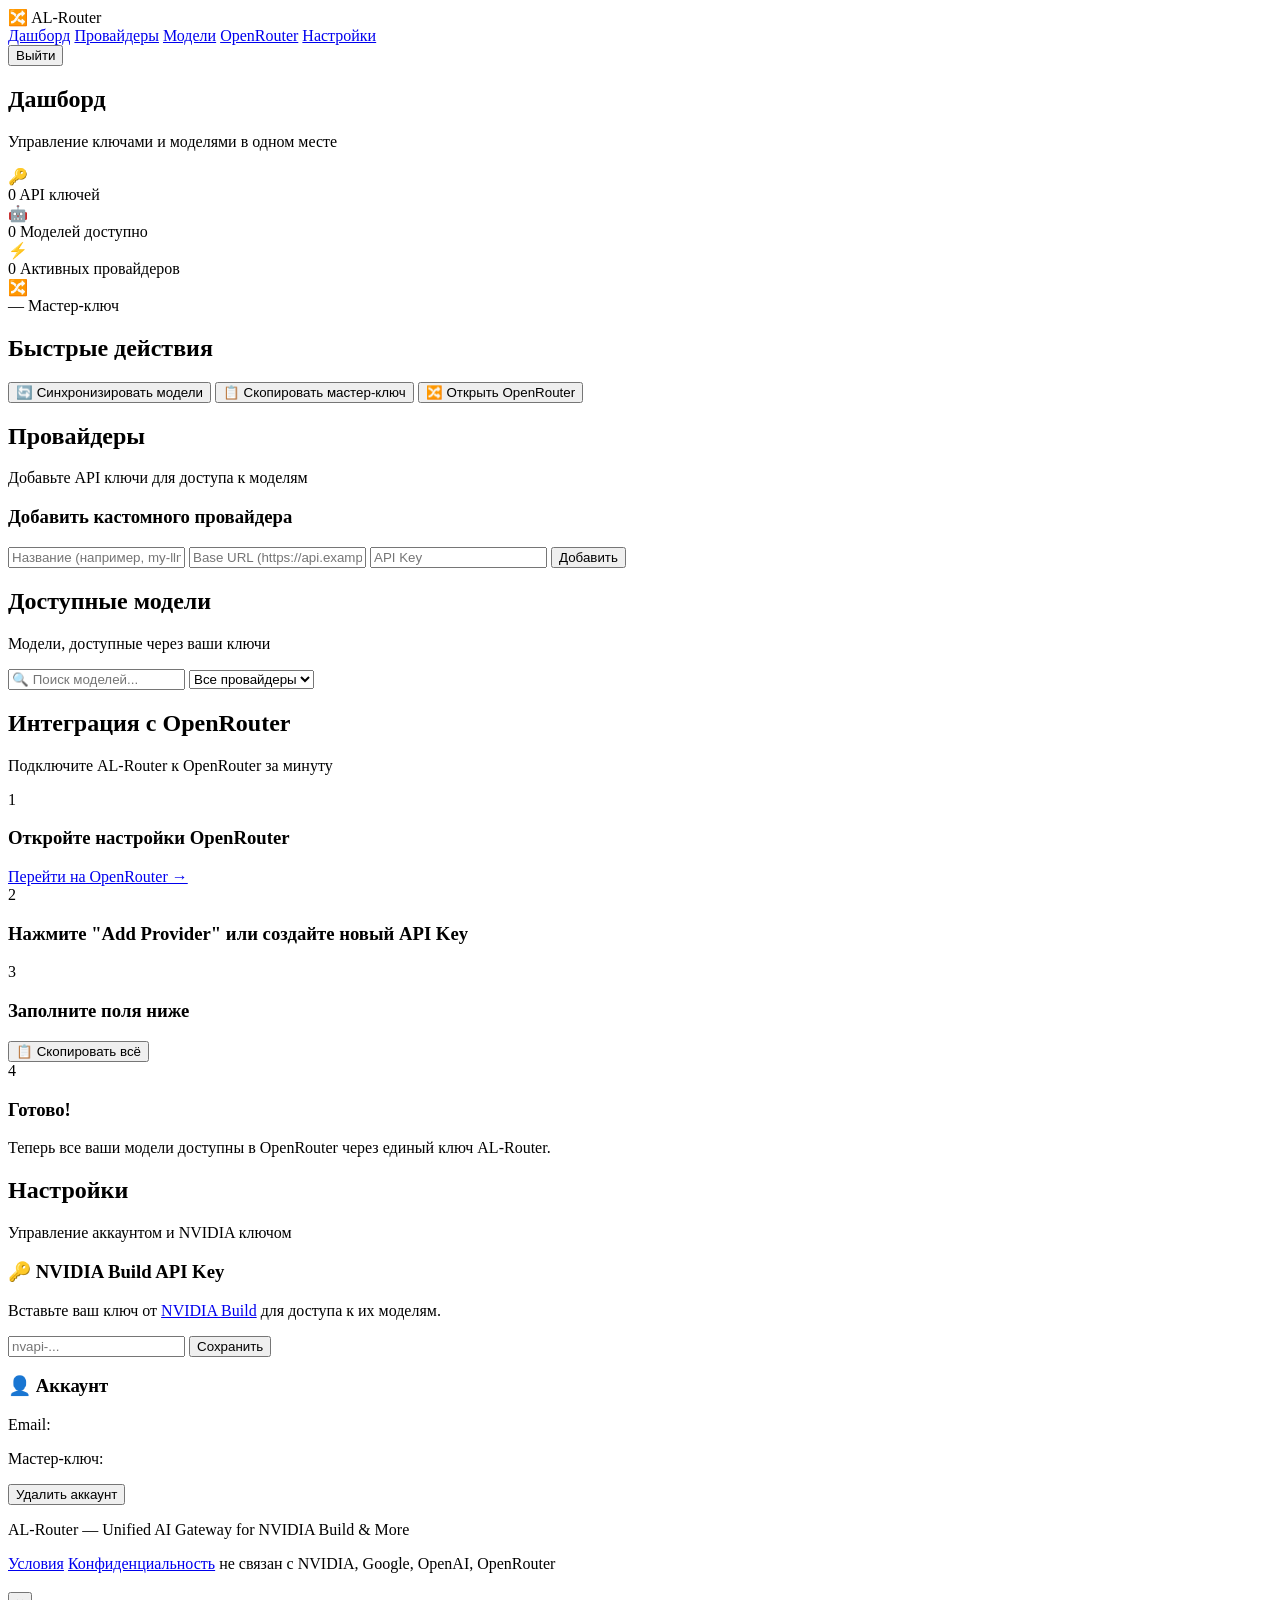
==== web/templates/index.html @ 2339f5b7 "harden: rate limits, body limits, security headers, signup toggle, legal pages; fix /api/me 404" ====
<!DOCTYPE html>
<html lang="ru">
<head>
    <meta charset="UTF-8">
    <meta name="viewport" content="width=device-width, initial-scale=1.0">
    <title>AL-Router — Unified AI Gateway</title>
    <link rel="stylesheet" href="/static/style.css">
    <link rel="icon" href="data:image/svg+xml,<svg xmlns='http://www.w3.org/2000/svg' viewBox='0 0 100 100'><text y='.9em' font-size='90'>🔀</text></svg>">
</head>
<body>
    <div id="app">
        <header class="header">
            <div class="container">
                <div class="logo">
                    <span class="logo-icon">🔀</span>
                    <span class="logo-text">AL-Router</span>
                </div>
                <nav class="nav" id="nav">
                    <a href="#dashboard" class="nav-link active" data-tab="dashboard">Дашборд</a>
                    <a href="#providers" class="nav-link" data-tab="providers">Провайдеры</a>
                    <a href="#models" class="nav-link" data-tab="models">Модели</a>
                    <a href="#openrouter" class="nav-link" data-tab="openrouter">OpenRouter</a>
                    <a href="#settings" class="nav-link" data-tab="settings">Настройки</a>
                </nav>
                <div class="header-actions">
                    <span class="user-email" id="userEmail"></span>
                    <button class="btn btn-ghost" id="logoutBtn">Выйти</button>
                </div>
            </div>
        </header>

        <main class="main">
            <div class="container">
                <section id="tab-dashboard" class="tab-content active">
                    <div class="page-header">
                        <h1>Дашборд</h1>
                        <p class="subtitle">Управление ключами и моделями в одном месте</p>
                    </div>
                    <div class="stats-grid">
                        <div class="stat-card">
                            <span class="stat-icon">🔑</span>
                            <div class="stat-info">
                                <span class="stat-value" id="statKeys">0</span>
                                <span class="stat-label">API ключей</span>
                            </div>
                        </div>
                        <div class="stat-card">
                            <span class="stat-icon">🤖</span>
                            <div class="stat-info">
                                <span class="stat-value" id="statModels">0</span>
                                <span class="stat-label">Моделей доступно</span>
                            </div>
                        </div>
                        <div class="stat-card">
                            <span class="stat-icon">⚡</span>
                            <div class="stat-info">
                                <span class="stat-value" id="statProviders">0</span>
                                <span class="stat-label">Активных провайдеров</span>
                            </div>
                        </div>
                        <div class="stat-card">
                            <span class="stat-icon">🔀</span>
                            <div class="stat-info">
                                <span class="stat-value" id="statMasterKey">—</span>
                                <span class="stat-label">Мастер-ключ</span>
                            </div>
                        </div>
                    </div>
                    <div class="quick-actions">
                        <h2>Быстрые действия</h2>
                        <div class="action-buttons">
                            <button class="btn btn-primary" id="syncModelsBtn">🔄 Синхронизировать модели</button>
                            <button class="btn btn-secondary" id="copyMasterKeyBtn">📋 Скопировать мастер-ключ</button>
                            <button class="btn btn-secondary" id="openOpenRouterBtn">🔀 Открыть OpenRouter</button>
                        </div>
                    </div>
                </section>

                <section id="tab-providers" class="tab-content">
                    <div class="page-header">
                        <h1>Провайдеры</h1>
                        <p class="subtitle">Добавьте API ключи для доступа к моделям</p>
                    </div>
                    <div class="providers-grid" id="providersGrid"></div>
                    <div class="add-provider-form" id="addProviderForm">
                        <h3>Добавить кастомного провайдера</h3>
                        <div class="form-row">
                            <input type="text" id="customProviderName" placeholder="Название (например, my-llm)">
                            <input type="text" id="customProviderBase" placeholder="Base URL (https://api.example.com/v1)">
                            <input type="text" id="customProviderKey" placeholder="API Key">
                            <button class="btn btn-primary" id="addCustomProviderBtn">Добавить</button>
                        </div>
                    </div>
                </section>

                <section id="tab-models" class="tab-content">
                    <div class="page-header">
                        <h1>Доступные модели</h1>
                        <p class="subtitle">Модели, доступные через ваши ключи</p>
                    </div>
                    <div class="models-toolbar">
                        <input type="text" id="modelSearch" placeholder="🔍 Поиск моделей..." class="search-input">
                        <select id="modelProviderFilter" class="filter-select">
                            <option value="">Все провайдеры</option>
                        </select>
                    </div>
                    <div class="models-grid" id="modelsGrid"></div>
                </section>

                <section id="tab-openrouter" class="tab-content">
                    <div class="page-header">
                        <h1>Интеграция с OpenRouter</h1>
                        <p class="subtitle">Подключите AL-Router к OpenRouter за минуту</p>
                    </div>
                    <div class="openrouter-guide">
                        <div class="guide-step">
                            <span class="step-number">1</span>
                            <div class="step-content">
                                <h3>Откройте настройки OpenRouter</h3>
                                <a href="https://openrouter.ai/settings/keys" target="_blank" class="btn btn-link">Перейти на OpenRouter →</a>
                            </div>
                        </div>
                        <div class="guide-step">
                            <span class="step-number">2</span>
                            <div class="step-content">
                                <h3>Нажмите "Add Provider" или создайте новый API Key</h3>
                            </div>
                        </div>
                        <div class="guide-step">
                            <span class="step-number">3</span>
                            <div class="step-content">
                                <h3>Заполните поля ниже</h3>
                                <div class="config-fields" id="openrouterFields"></div>
                                <button class="btn btn-primary" id="copyAllConfigBtn">📋 Скопировать всё</button>
                            </div>
                        </div>
                        <div class="guide-step">
                            <span class="step-number">4</span>
                            <div class="step-content">
                                <h3>Готово!</h3>
                                <p>Теперь все ваши модели доступны в OpenRouter через единый ключ AL-Router.</p>
                            </div>
                        </div>
                    </div>
                </section>

                <section id="tab-settings" class="tab-content">
                    <div class="page-header">
                        <h1>Настройки</h1>
                        <p class="subtitle">Управление аккаунтом и NVIDIA ключом</p>
                    </div>
                    <div class="settings-grid">
                        <div class="settings-card">
                            <h3>🔑 NVIDIA Build API Key</h3>
                            <p>Вставьте ваш ключ от <a href="https://build.nvidia.com" target="_blank">NVIDIA Build</a> для доступа к их моделям.</p>
                            <div class="form-group">
                                <input type="password" id="nvidiaKeyInput" placeholder="nvapi-..." class="form-input">
                                <button class="btn btn-primary" id="saveNvidiaKeyBtn">Сохранить</button>
                            </div>
                            <p class="hint" id="nvidiaKeyStatus"></p>
                        </div>
                        <div class="settings-card">
                            <h3>👤 Аккаунт</h3>
                            <p>Email: <span id="settingsEmail"></span></p>
                            <p>Мастер-ключ: <code id="settingsMasterKey"></code></p>
                            <button class="btn btn-danger" id="deleteAccountBtn">Удалить аккаунт</button>
                        </div>
                    </div>
                </section>
            </div>
        </main>

        <footer class="footer">
            <div class="container">
                <p>AL-Router — Unified AI Gateway for NVIDIA Build &amp; More</p>
                <p class="footer-links">
                    <a href="/terms">Условия</a>
                    <a href="/privacy">Конфиденциальность</a>
                    <span>не связан с NVIDIA, Google, OpenAI, OpenRouter</span>
                </p>
            </div>
        </footer>
    </div>

    <div class="modal" id="modal">
        <div class="modal-content">
            <div class="modal-header">
                <h3 id="modalTitle"></h3>
                <button class="modal-close" id="modalClose">&times;</button>
            </div>
            <div class="modal-body" id="modalBody"></div>
            <div class="modal-footer" id="modalFooter"></div>
        </div>
    </div>

    <script src="/static/app.js"></script>
</body>
</html>
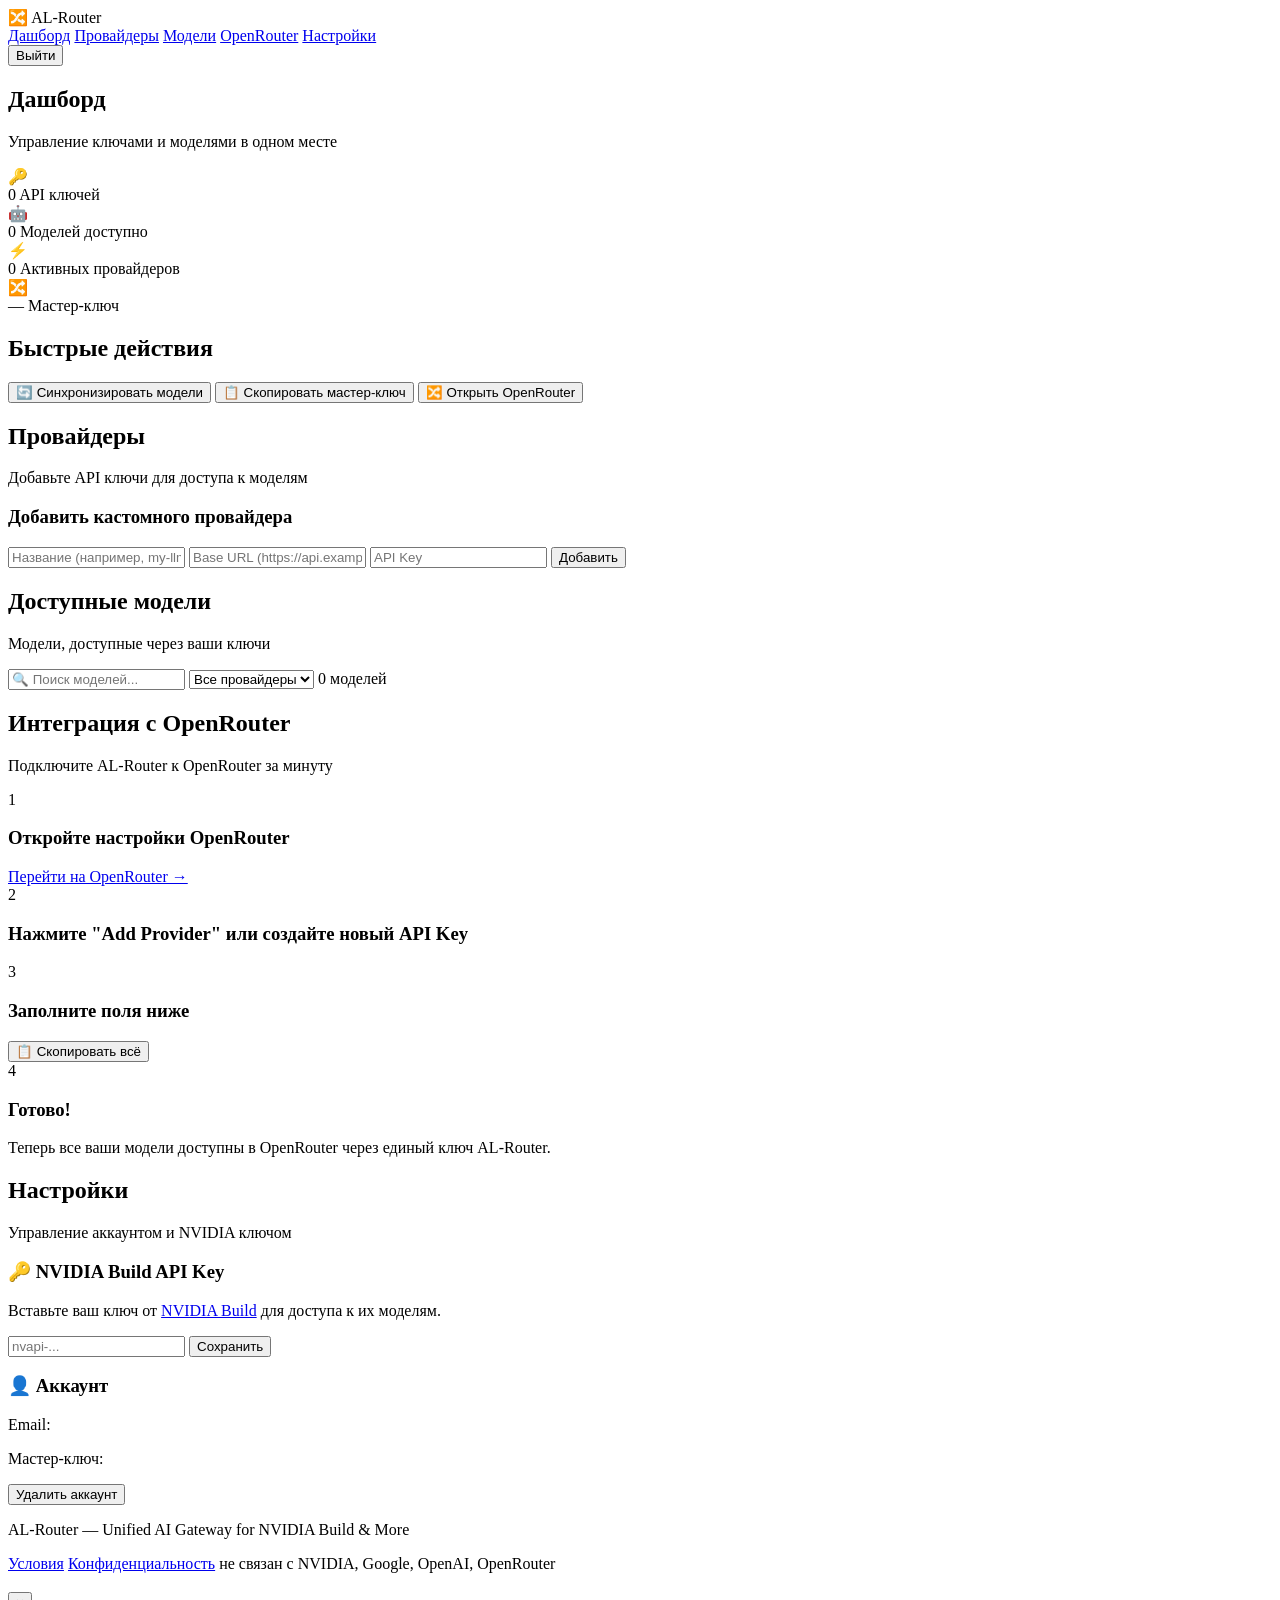
==== commit 7e863513: "ux: show model count in toolbar" ====
--- a/web/templates/index.html
+++ b/web/templates/index.html
@@ -103,6 +103,7 @@
                         <select id="modelProviderFilter" class="filter-select">
                             <option value="">Все провайдеры</option>
                         </select>
+                        <span id="modelCount" class="model-count">0 моделей</span>
                     </div>
                     <div class="models-grid" id="modelsGrid"></div>
                 </section>
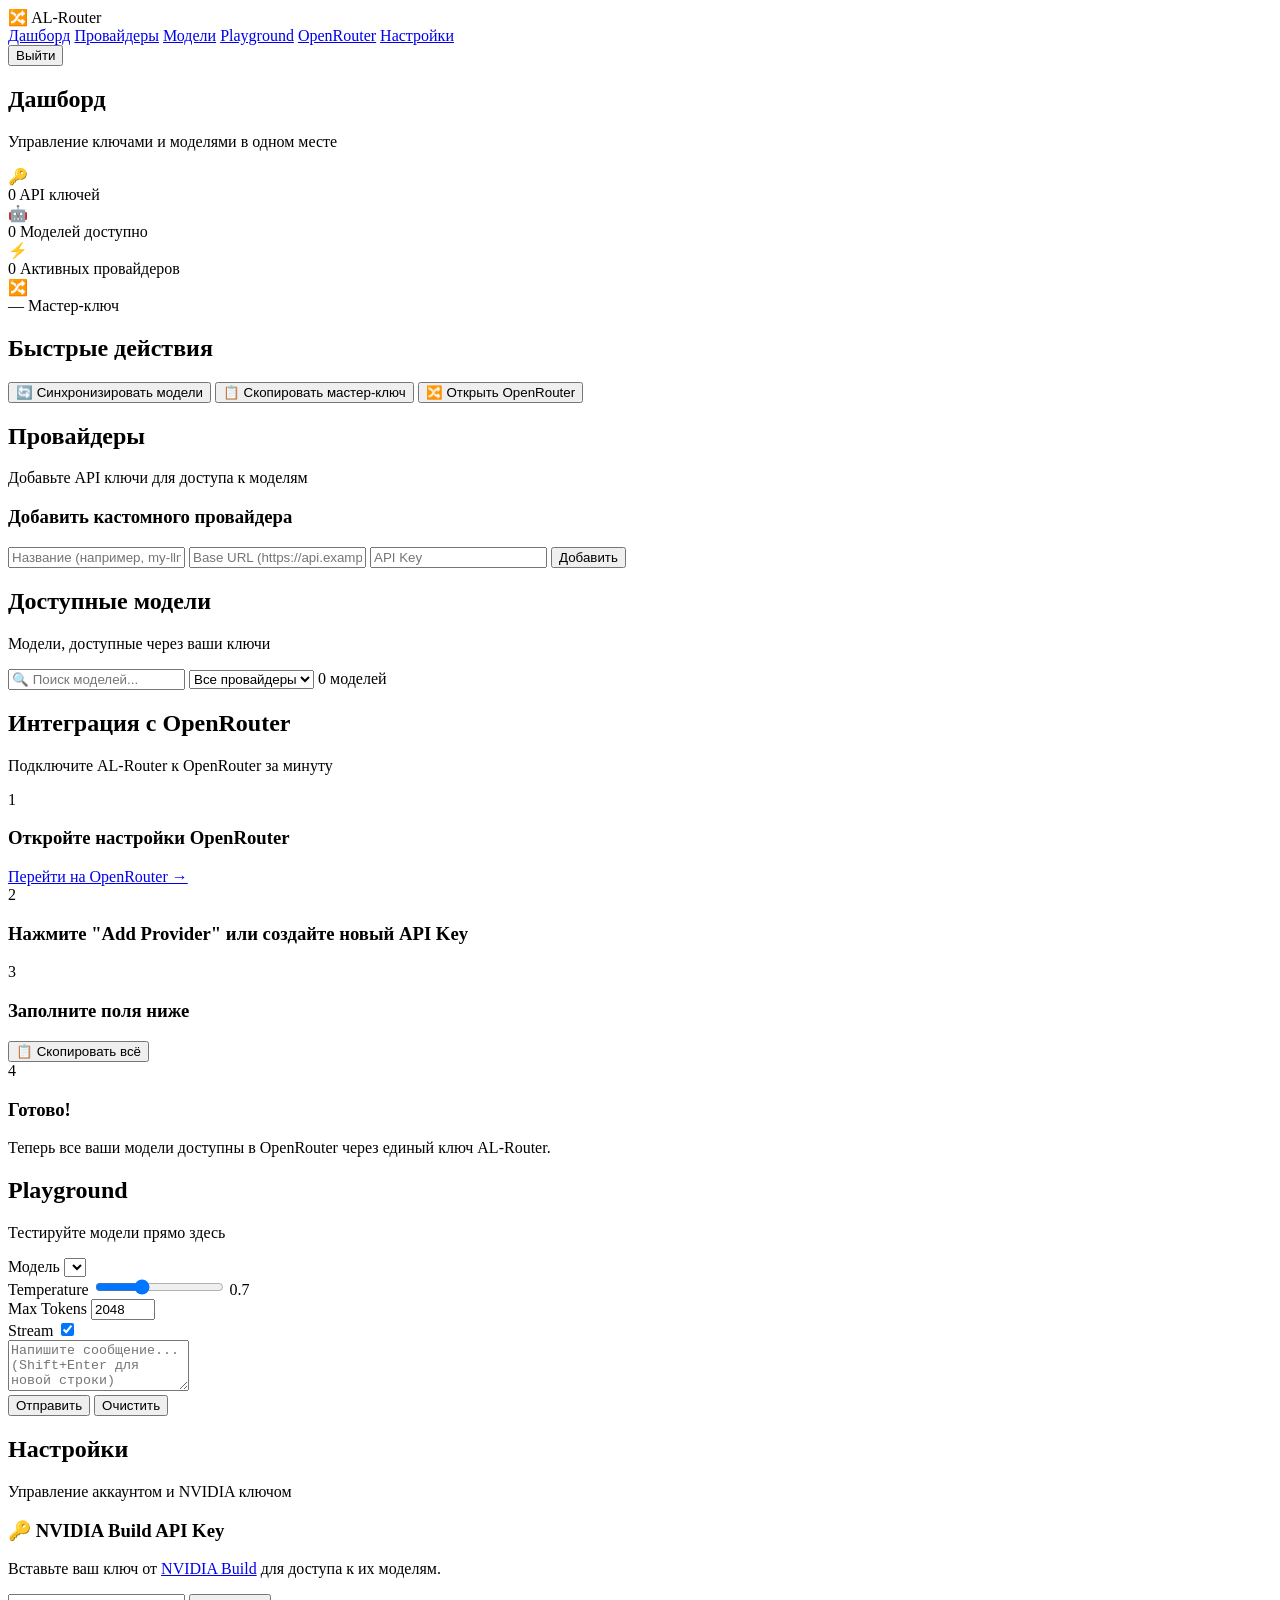
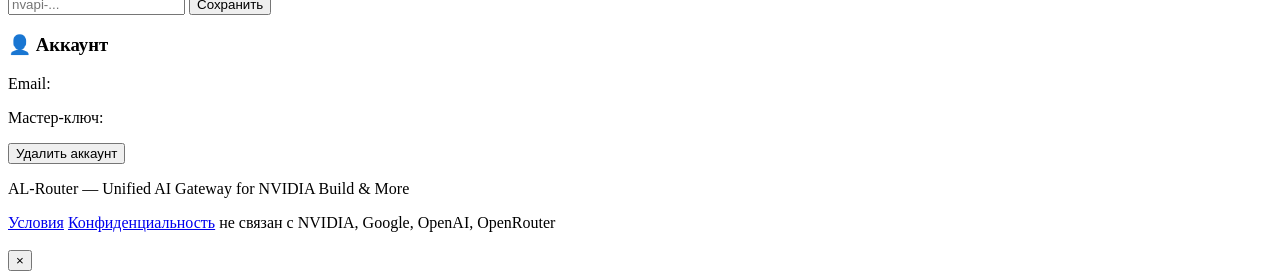
==== commit 10b2096b: "feat: add Playground tab for testing models" ====
--- a/web/templates/index.html
+++ b/web/templates/index.html
@@ -19,6 +19,7 @@
                     <a href="#dashboard" class="nav-link active" data-tab="dashboard">Дашборд</a>
                     <a href="#providers" class="nav-link" data-tab="providers">Провайдеры</a>
                     <a href="#models" class="nav-link" data-tab="models">Модели</a>
+                    <a href="#playground" class="nav-link" data-tab="playground">Playground</a>
                     <a href="#openrouter" class="nav-link" data-tab="openrouter">OpenRouter</a>
                     <a href="#settings" class="nav-link" data-tab="settings">Настройки</a>
                 </nav>
@@ -145,6 +146,48 @@
                     </div>
                 </section>
 
+                <section id="tab-playground" class="tab-content">
+                    <div class="page-header">
+                        <h1>Playground</h1>
+                        <p class="subtitle">Тестируйте модели прямо здесь</p>
+                    </div>
+                    <div class="playground">
+                        <div class="playground-sidebar">
+                            <div class="playground-model-select">
+                                <label>Модель</label>
+                                <select id="playgroundModel" class="form-input"></select>
+                            </div>
+                            <div class="playground-params">
+                                <label>Temperature</label>
+                                <input type="range" id="playgroundTemp" min="0" max="2" step="0.1" value="0.7" class="form-range">
+                                <span id="playgroundTempVal">0.7</span>
+                            </div>
+                            <div class="playground-params">
+                                <label>Max Tokens</label>
+                                <input type="number" id="playgroundMaxTokens" min="1" max="8192" value="2048" class="form-input">
+                            </div>
+                            <div class="playground-params">
+                                <label>Stream</label>
+                                <label class="toggle">
+                                    <input type="checkbox" id="playgroundStream" checked>
+                                    <span class="toggle-slider"></span>
+                                </label>
+                            </div>
+                        </div>
+                        <div class="playground-main">
+                            <div class="playground-chat" id="playgroundChat"></div>
+                            <div class="playground-input-area">
+                                <textarea id="playgroundInput" placeholder="Напишите сообщение... (Shift+Enter для новой строки)" rows="3"></textarea>
+                                <div class="playground-input-actions">
+                                    <span id="playgroundStatus" class="playground-status"></span>
+                                    <button class="btn btn-primary" id="playgroundSend">Отправить</button>
+                                    <button class="btn btn-secondary" id="playgroundClear">Очистить</button>
+                                </div>
+                            </div>
+                        </div>
+                    </div>
+                </section>
+
                 <section id="tab-settings" class="tab-content">
                     <div class="page-header">
                         <h1>Настройки</h1>
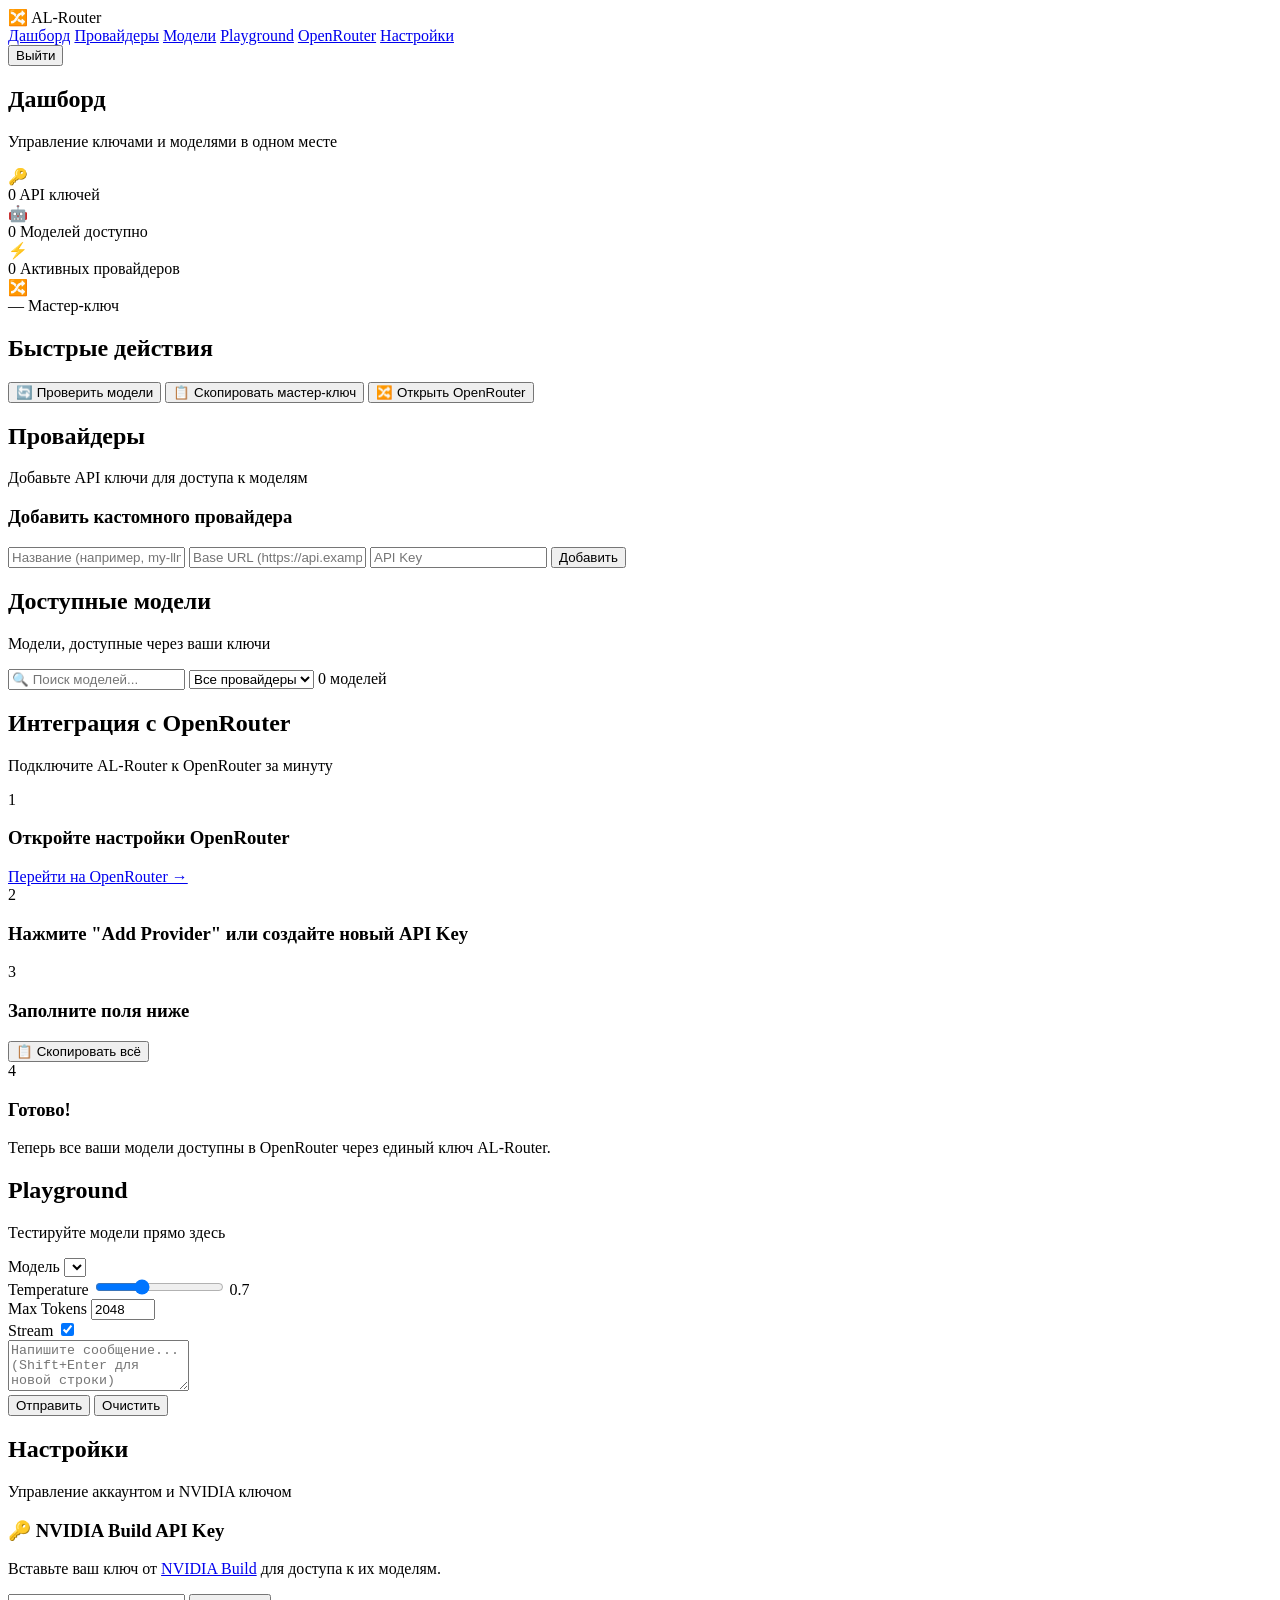
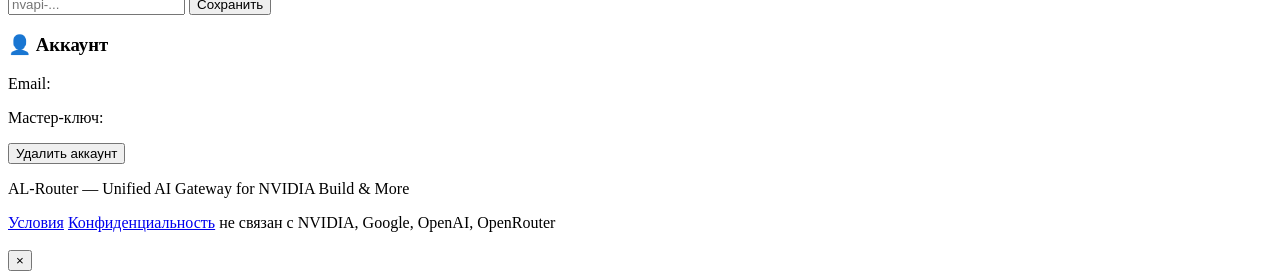
==== commit 97be60a9: "feat: verify NVIDIA models with a tiny probe and drop unsupported ones on sync" ====
--- a/web/templates/index.html
+++ b/web/templates/index.html
@@ -70,7 +70,7 @@
                     <div class="quick-actions">
                         <h2>Быстрые действия</h2>
                         <div class="action-buttons">
-                            <button class="btn btn-primary" id="syncModelsBtn">🔄 Синхронизировать модели</button>
+                            <button class="btn btn-primary" id="syncModelsBtn">🔄 Проверить модели</button>
                             <button class="btn btn-secondary" id="copyMasterKeyBtn">📋 Скопировать мастер-ключ</button>
                             <button class="btn btn-secondary" id="openOpenRouterBtn">🔀 Открыть OpenRouter</button>
                         </div>
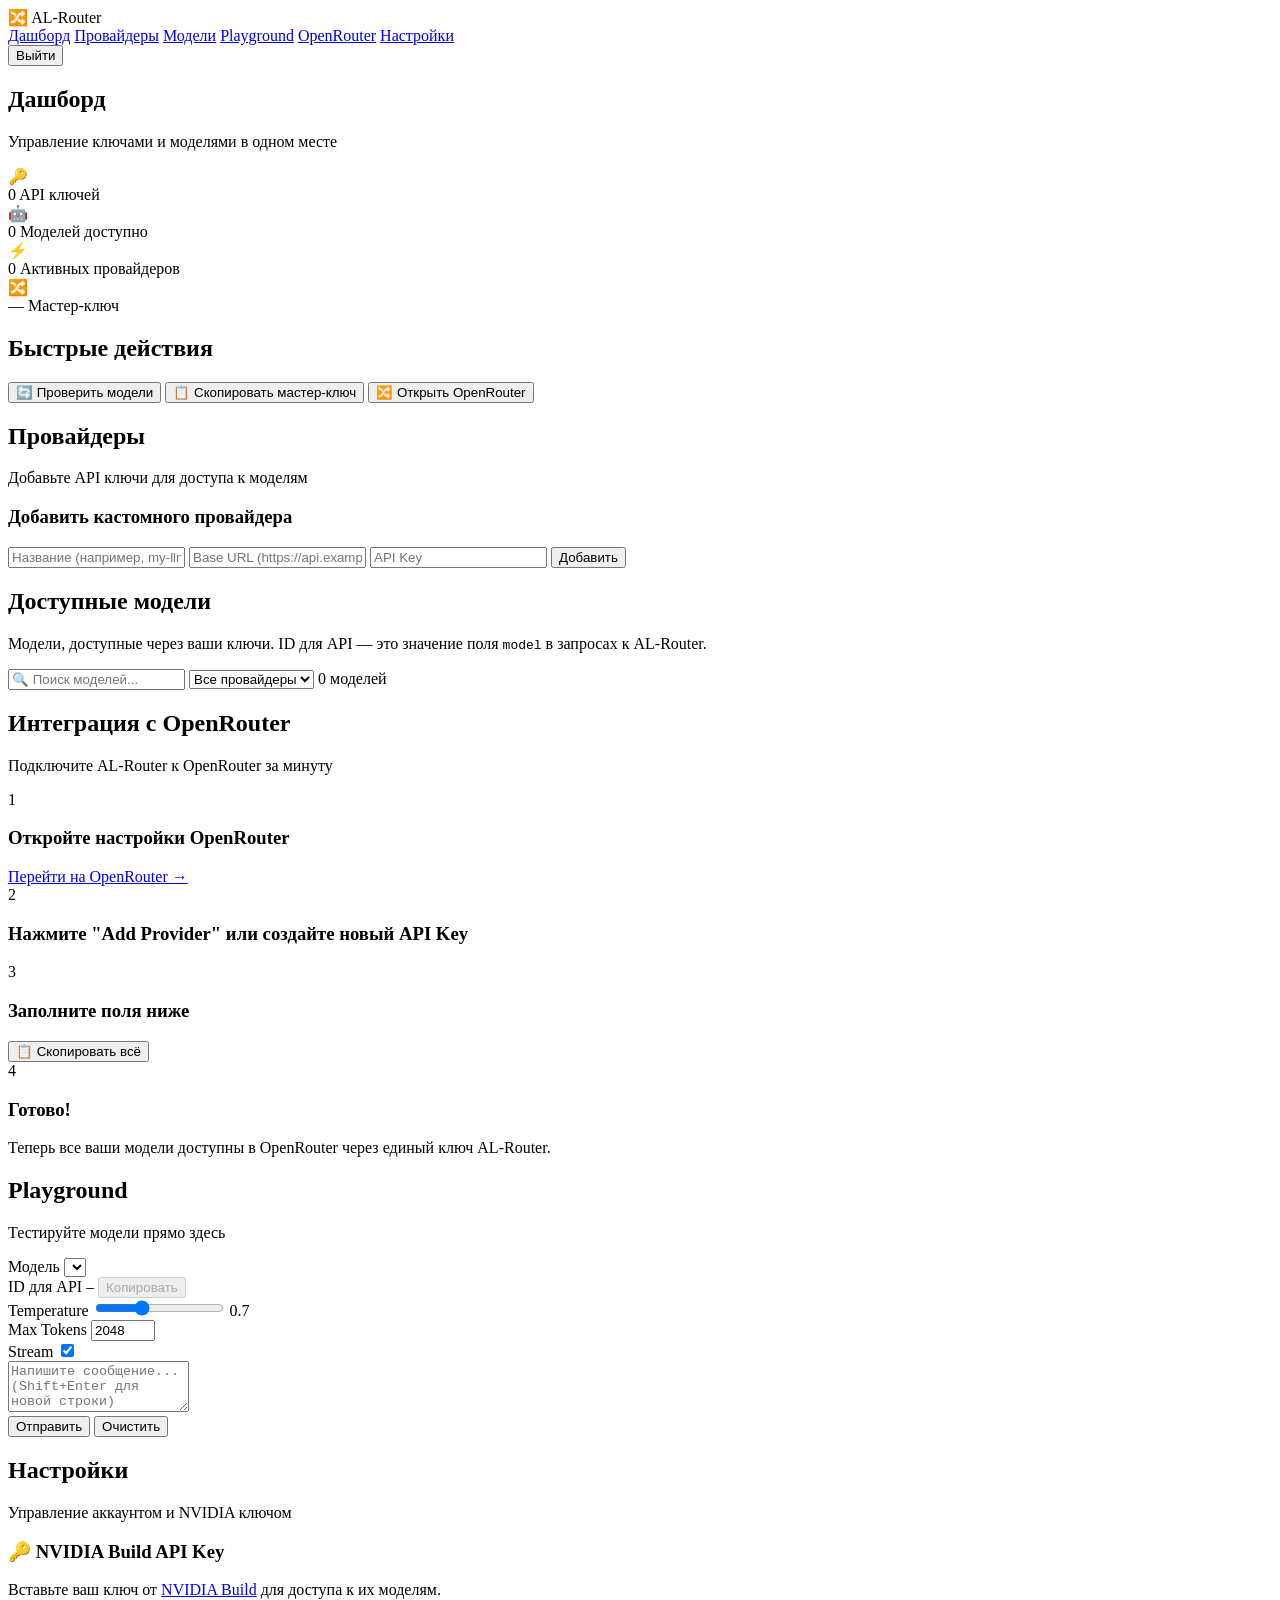
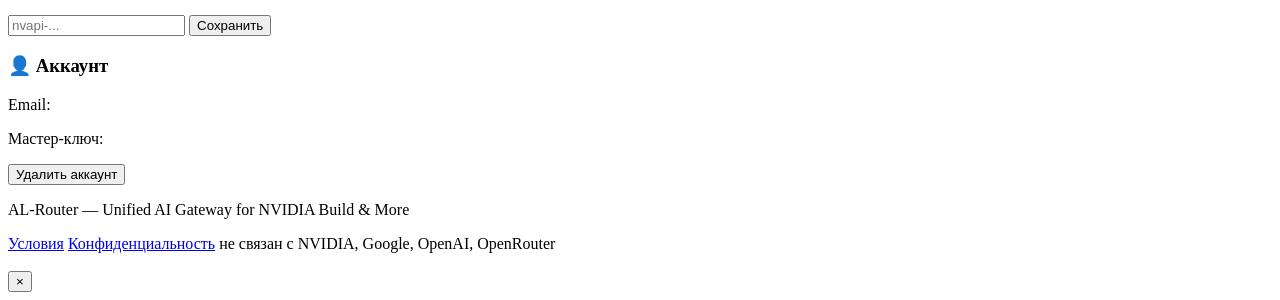
==== commit c72a70f5: "ux: show full model ID for API calls with copy buttons (models + playground)" ====
--- a/web/templates/index.html
+++ b/web/templates/index.html
@@ -97,7 +97,7 @@
                 <section id="tab-models" class="tab-content">
                     <div class="page-header">
                         <h1>Доступные модели</h1>
-                        <p class="subtitle">Модели, доступные через ваши ключи</p>
+                        <p class="subtitle">Модели, доступные через ваши ключи. ID для API — это значение поля <code>model</code> в запросах к AL-Router.</p>
                     </div>
                     <div class="models-toolbar">
                         <input type="text" id="modelSearch" placeholder="🔍 Поиск моделей..." class="search-input">
@@ -156,6 +156,11 @@
                             <div class="playground-model-select">
                                 <label>Модель</label>
                                 <select id="playgroundModel" class="form-input"></select>
+                                <div class="playground-model-id">
+                                    <span>ID для API</span>
+                                    <code id="playgroundModelId">—</code>
+                                    <button class="btn btn-secondary btn-copy-id" id="playgroundCopyModelId" disabled>Копировать</button>
+                                </div>
                             </div>
                             <div class="playground-params">
                                 <label>Temperature</label>
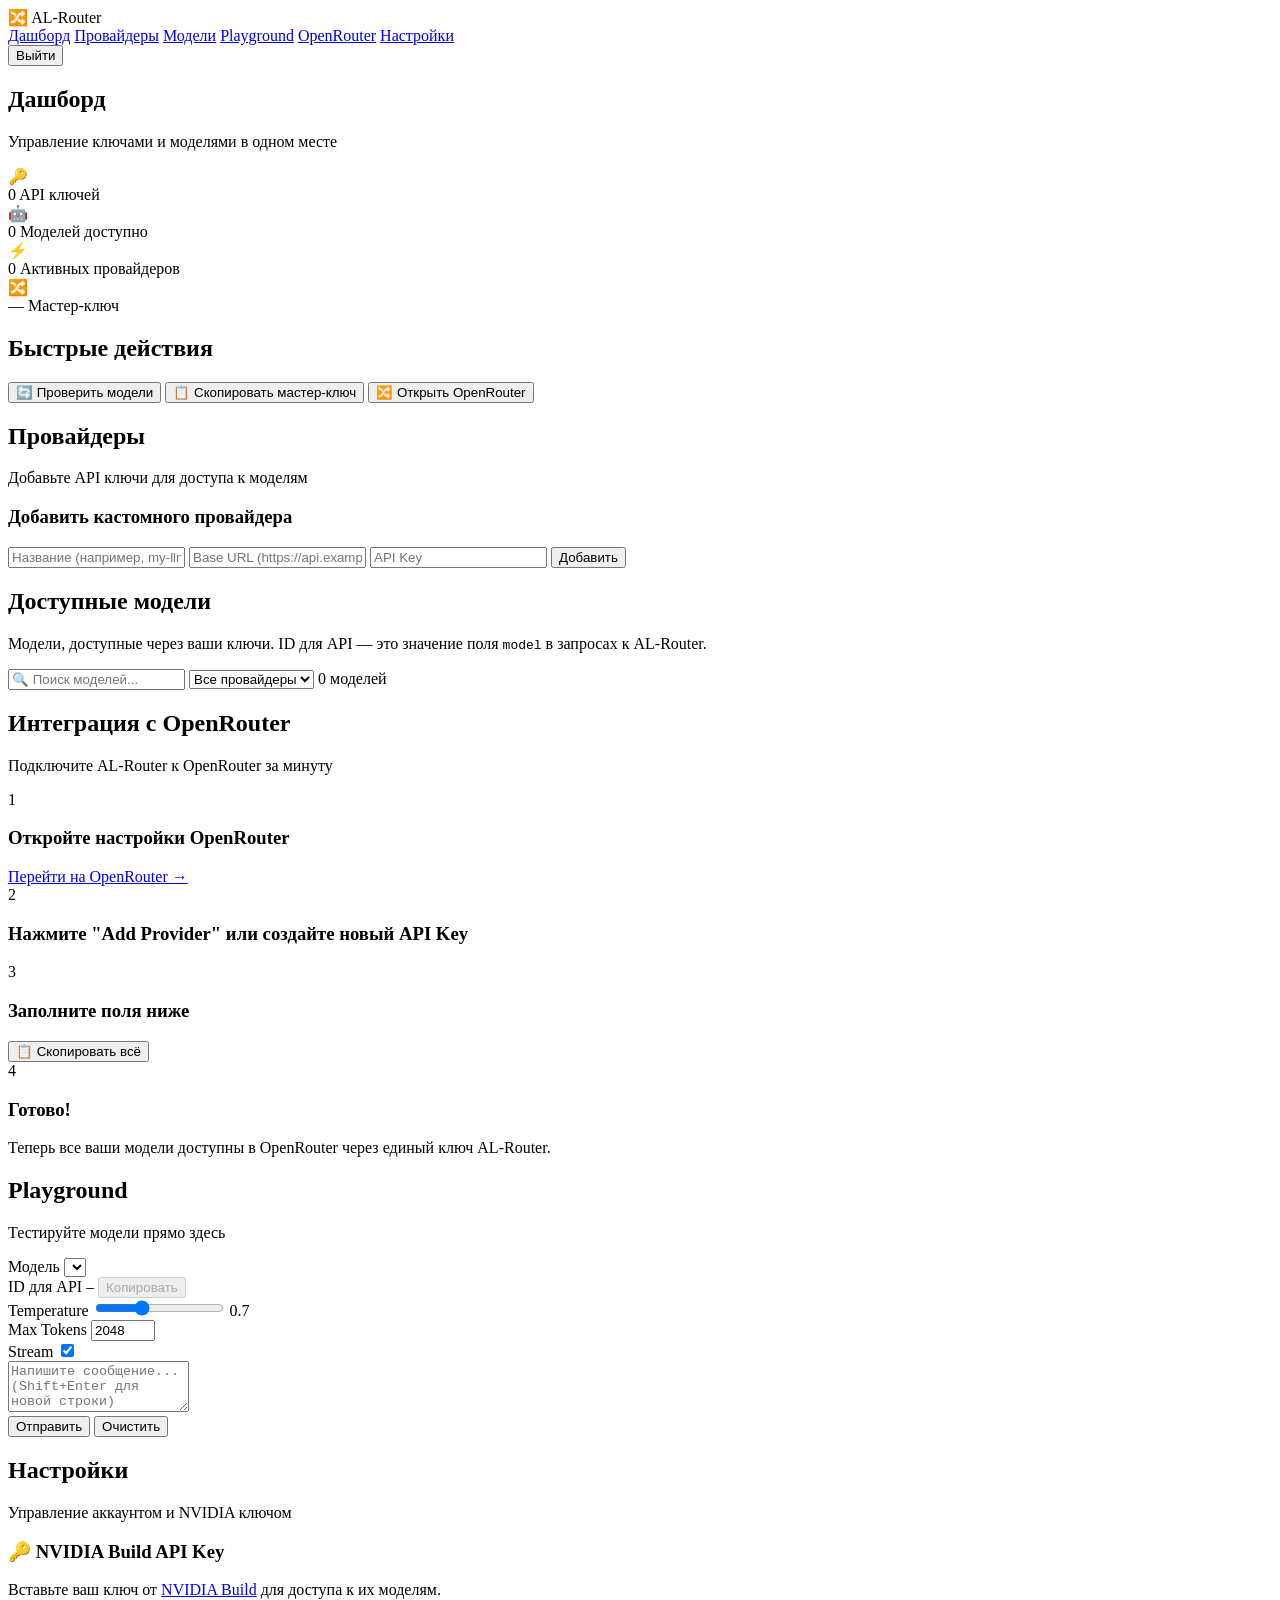
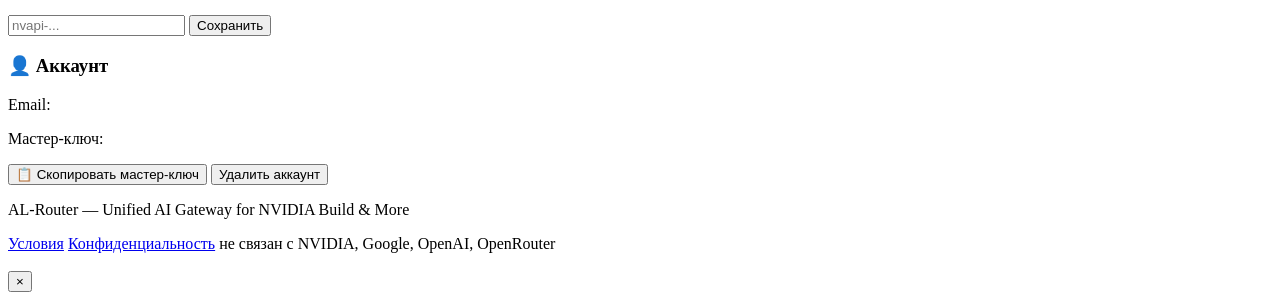
==== commit fa815912: "ux: master key modal with manual-copy fallback; cache-bust static assets" ====
--- a/web/templates/index.html
+++ b/web/templates/index.html
@@ -4,7 +4,7 @@
     <meta charset="UTF-8">
     <meta name="viewport" content="width=device-width, initial-scale=1.0">
     <title>AL-Router — Unified AI Gateway</title>
-    <link rel="stylesheet" href="/static/style.css">
+    <link rel="stylesheet" href="/static/style.css?v=5">
     <link rel="icon" href="data:image/svg+xml,<svg xmlns='http://www.w3.org/2000/svg' viewBox='0 0 100 100'><text y='.9em' font-size='90'>🔀</text></svg>">
 </head>
 <body>
@@ -212,6 +212,7 @@
                             <h3>👤 Аккаунт</h3>
                             <p>Email: <span id="settingsEmail"></span></p>
                             <p>Мастер-ключ: <code id="settingsMasterKey"></code></p>
+                            <button class="btn btn-secondary" id="copyMasterKeySettingsBtn">📋 Скопировать мастер-ключ</button>
                             <button class="btn btn-danger" id="deleteAccountBtn">Удалить аккаунт</button>
                         </div>
                     </div>
@@ -242,6 +243,6 @@
         </div>
     </div>
 
-    <script src="/static/app.js"></script>
+    <script src="/static/app.js?v=5"></script>
 </body>
 </html>
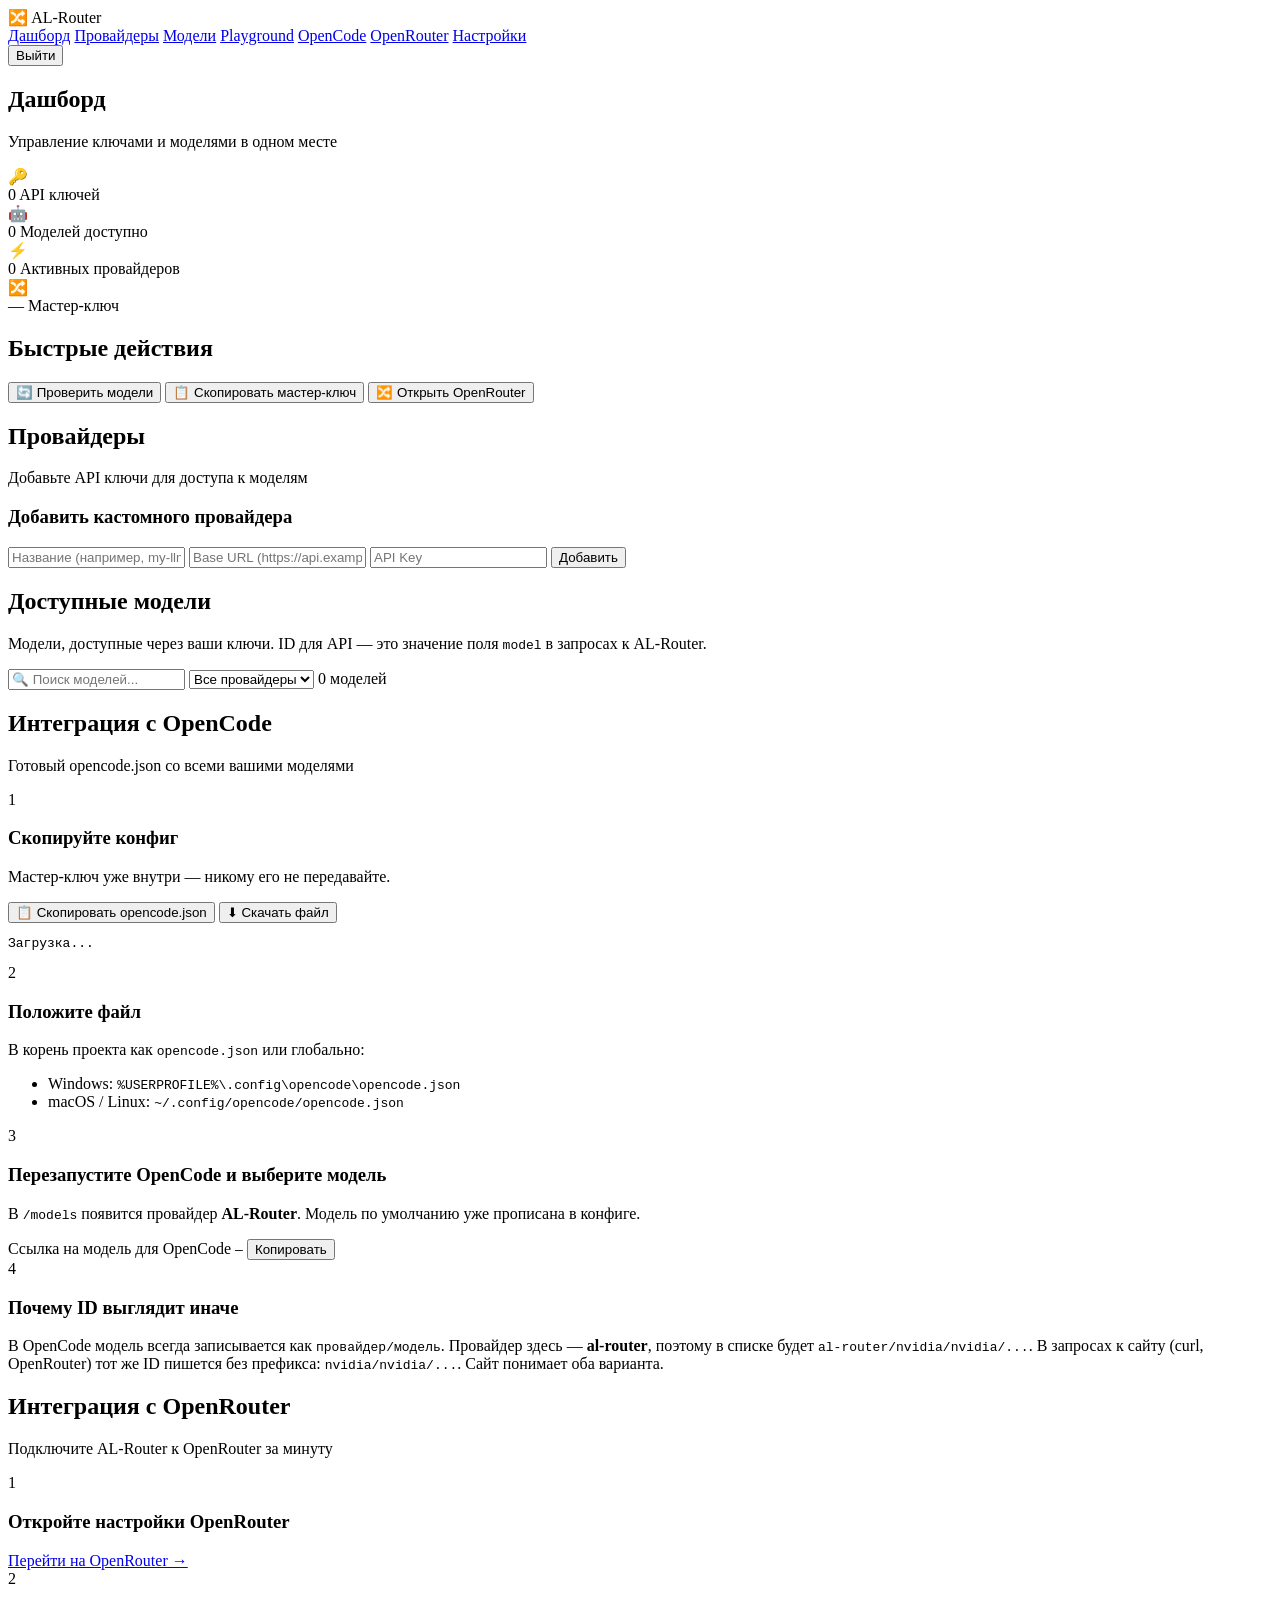
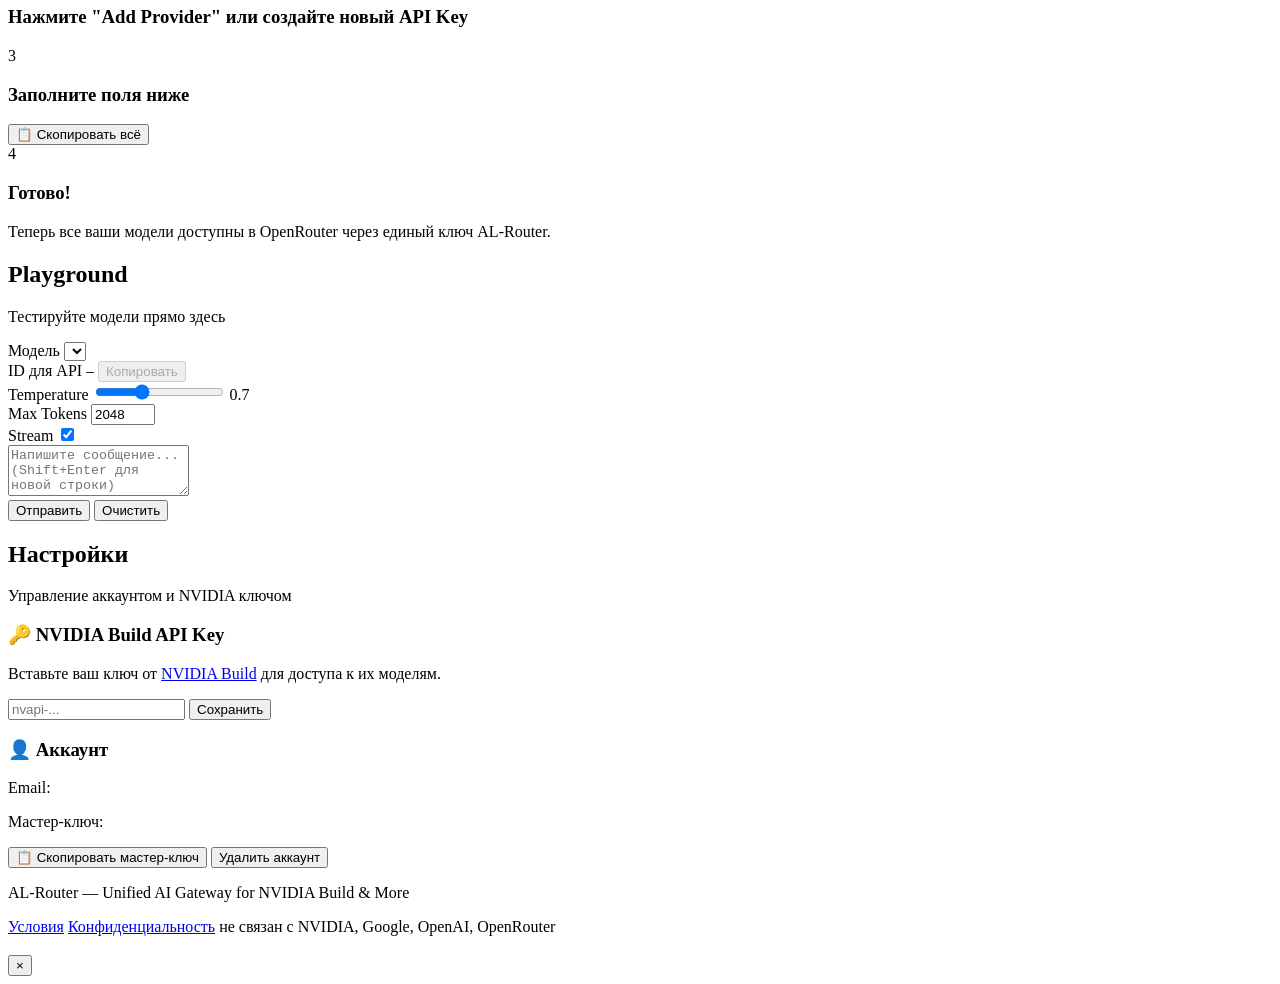
==== commit 57760625: "feat: generate ready opencode.json with all routed models; accept al-router/ model prefix" ====
--- a/web/templates/index.html
+++ b/web/templates/index.html
@@ -4,7 +4,7 @@
     <meta charset="UTF-8">
     <meta name="viewport" content="width=device-width, initial-scale=1.0">
     <title>AL-Router — Unified AI Gateway</title>
-    <link rel="stylesheet" href="/static/style.css?v=5">
+    <link rel="stylesheet" href="/static/style.css?v=7">
     <link rel="icon" href="data:image/svg+xml,<svg xmlns='http://www.w3.org/2000/svg' viewBox='0 0 100 100'><text y='.9em' font-size='90'>🔀</text></svg>">
 </head>
 <body>
@@ -20,6 +20,7 @@
                     <a href="#providers" class="nav-link" data-tab="providers">Провайдеры</a>
                     <a href="#models" class="nav-link" data-tab="models">Модели</a>
                     <a href="#playground" class="nav-link" data-tab="playground">Playground</a>
+                    <a href="#opencode" class="nav-link" data-tab="opencode">OpenCode</a>
                     <a href="#openrouter" class="nav-link" data-tab="openrouter">OpenRouter</a>
                     <a href="#settings" class="nav-link" data-tab="settings">Настройки</a>
                 </nav>
@@ -107,6 +108,57 @@
                         <span id="modelCount" class="model-count">0 моделей</span>
                     </div>
                     <div class="models-grid" id="modelsGrid"></div>
+                </section>
+
+                <section id="tab-opencode" class="tab-content">
+                    <div class="page-header">
+                        <h1>Интеграция с OpenCode</h1>
+                        <p class="subtitle">Готовый opencode.json со всеми вашими моделями</p>
+                    </div>
+                    <div class="openrouter-guide">
+                        <div class="guide-step">
+                            <span class="step-number">1</span>
+                            <div class="step-content">
+                                <h3>Скопируйте конфиг</h3>
+                                <p>Мастер-ключ уже внутри — никому его не передавайте.</p>
+                                <div class="opencode-actions">
+                                    <button class="btn btn-primary" id="copyOpenCodeConfigBtn">📋 Скопировать opencode.json</button>
+                                    <button class="btn btn-secondary" id="downloadOpenCodeConfigBtn">⬇ Скачать файл</button>
+                                </div>
+                                <pre class="code-block" id="openCodeConfig">Загрузка...</pre>
+                            </div>
+                        </div>
+                        <div class="guide-step">
+                            <span class="step-number">2</span>
+                            <div class="step-content">
+                                <h3>Положите файл</h3>
+                                <p>В корень проекта как <code>opencode.json</code> или глобально:</p>
+                                <ul class="hint-list">
+                                    <li>Windows: <code>%USERPROFILE%\.config\opencode\opencode.json</code></li>
+                                    <li>macOS / Linux: <code>~/.config/opencode/opencode.json</code></li>
+                                </ul>
+                            </div>
+                        </div>
+                        <div class="guide-step">
+                            <span class="step-number">3</span>
+                            <div class="step-content">
+                                <h3>Перезапустите OpenCode и выберите модель</h3>
+                                <p>В <code>/models</code> появится провайдер <b>AL-Router</b>. Модель по умолчанию уже прописана в конфиге.</p>
+                                <div class="config-field">
+                                    <label>Ссылка на модель для OpenCode</label>
+                                    <code id="field-openCodeModelRef">—</code>
+                                    <button class="btn btn-secondary" onclick="app.copyField('openCodeModelRef')">Копировать</button>
+                                </div>
+                            </div>
+                        </div>
+                        <div class="guide-step">
+                            <span class="step-number">4</span>
+                            <div class="step-content">
+                                <h3>Почему ID выглядит иначе</h3>
+                                <p>В OpenCode модель всегда записывается как <code>провайдер/модель</code>. Провайдер здесь — <b>al-router</b>, поэтому в списке будет <code>al-router/nvidia/nvidia/...</code>. В запросах к сайту (curl, OpenRouter) тот же ID пишется без префикса: <code>nvidia/nvidia/...</code>. Сайт понимает оба варианта.</p>
+                            </div>
+                        </div>
+                    </div>
                 </section>
 
                 <section id="tab-openrouter" class="tab-content">
@@ -243,6 +295,6 @@
         </div>
     </div>
 
-    <script src="/static/app.js?v=5"></script>
+    <script src="/static/app.js?v=7"></script>
 </body>
 </html>
